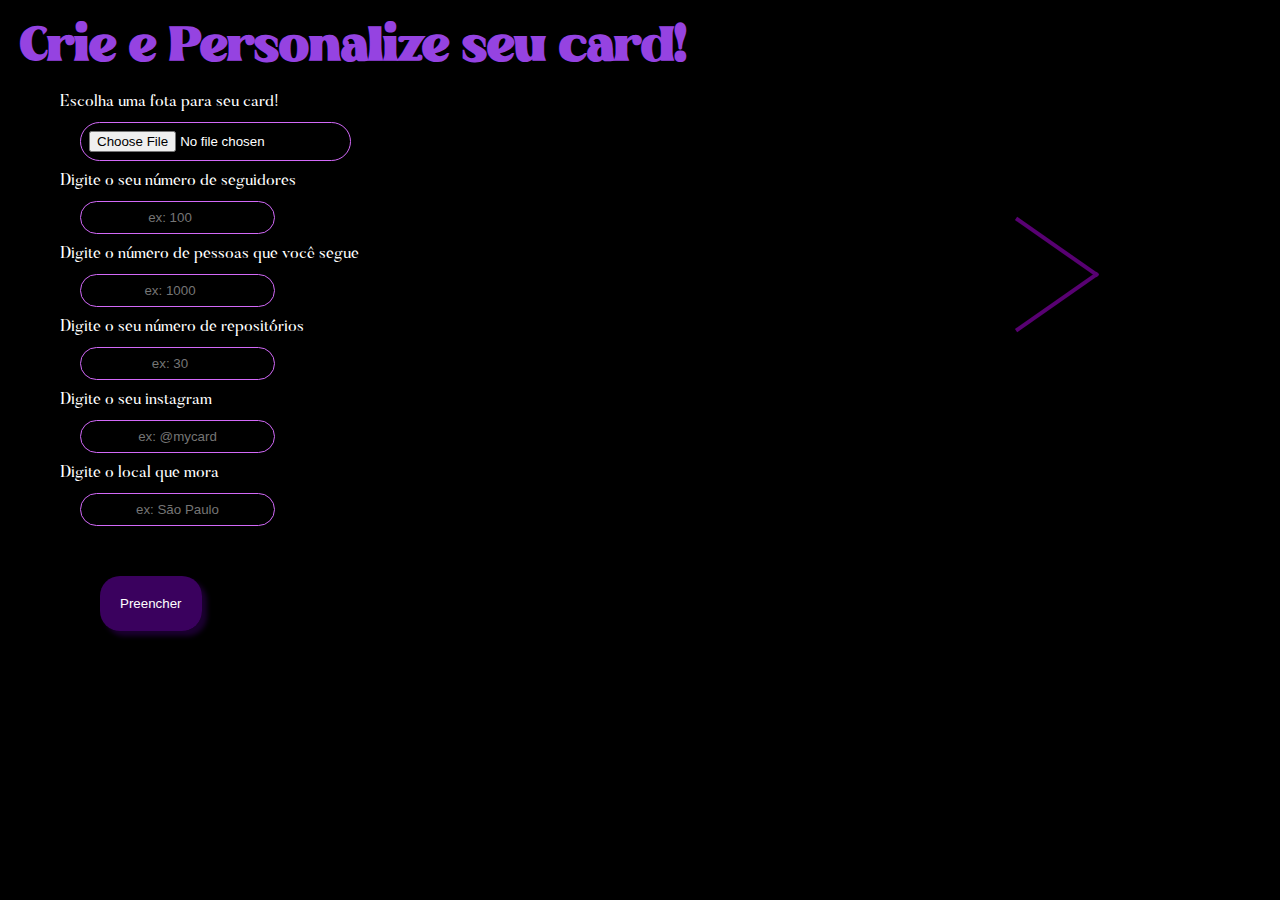
==== index.html @ 16e8f61f "quase finalizado" ====
<!DOCTYPE html>
<html lang="pt-br">
<head>
    <meta charset="UTF-8">
    <meta http-equiv="X-UA-Compatible" content="IE=edge">
    <meta name="viewport" content="width=device-width, initial-scale=1.0">
    <title>My card</title>
    <link rel="stylesheet" href="style.css">
    <link rel="shortcut icon" href="i" type="image/x-icon">
</head>
<body>
    <div id="etapa1">
        <div id="form">
            <h1>Crie e Personalize seu card!</h1>
            <label tabindex="0" for="foto1">Escolha uma fota para seu card!</label>
            <br><input type="file" accept="image/png, image/jpeg" name="self" id="foto1">
            <br><label for="seguidores1">Digite o seu número de seguidores</label>
            <br><input type="number" name="seguidores" id="seguidores1" placeholder="ex: 100">
            <br><label for="seguindo1">Digite o número de pessoas que você segue</label>
            <br><input type="number" name="seguindo" id="seguindo1" placeholder="ex: 1000">
            <br><label for="repositórios1">Digite o seu número de repositórios</label>
            <br><input type="number" name="repositórios" id="repositórios1" placeholder="ex: 30">
            <br><label for="insta1">Digite o seu instagram</label>
            <br><input type="text" name="insta" id="insta1" placeholder="ex: @mycard">
            <br><label for="local1">Digite o local que mora</label>
            <br><input type="text" name="local" id="local1" placeholder="ex: São Paulo">
            <br><button id="resp" onclick="resposta()">Preencher</button>
        </div>
        <div id="seta1">
            <div id="s1"></div>
            <div id="s2"></div>
        </div>

    </div>
    <div id="etapa2">
        <h1>Escolha sua cor favorita!</h1>
        <div id="seta2">
            <div id="s3"></div>
            <div id="s4"></div>
        </div>
        <button style="margin-left: 380px;" id="mudarcor"><img src="" alt=""> Mudar de cor</button>
        <div id="cores">
            <div id="cartão">
                <img id="foto" src="" alt="self">
                <h3 id="seguidores"></h3>
                <h3 id="seguindo"></h3>
                <h3 id="repositórios"></h3>
                <h3 id="insta"></h3>
                <h3 id="local"></h3>
            </div>
            <div id="cor">
                <div id="vermelho"></div>
                <div id="amarelo"></div>
                <div id="branco"></div>
                <div id="rosa"></div>
                <div id="rosachoque"></div>
                <div id="rosababy"></div>
                <div id="azul"></div>
                <div id="ciano"></div>
                <div id="azulclaro"></div>
                <div id="verde"></div>
                <div id="verdeescuro"></div>
                <div id="verdeclaro"></div>
                <div id="cinza"></div>
                <div id="roxo"></div>
            </div>
        </div>
    </div>
    <script>
        
        const imgMeme = document.querySelector('#foto');
        const memeInput = document.querySelector('#foto1');
        memeInput.addEventListener('change', function(evt) {
        if (!(evt.target && evt.target.files && evt.target.files.length > 0)) {
        return;
        }

        // Inicia o file-reader:
        var r = new FileReader();
        // Define o que ocorre quando concluir:
        r.onload = function() {
        // Define o `src` do elemento para o resultado:
        imgMeme.src = r.result;
        }
        // Lê o arquivo e cria um link (o resultado vai ser enviado para o onload.
        r.readAsDataURL(evt.target.files[0]);

        // Define o texto (coisa que já tava fazendo, ~estou ignorando problema de segurança~):
        document.querySelector('#text').innerHTML = textInsert.value;
        });

        function resposta(){
            const seguidores1 = window.document.getElementById("seguidores1")
            const r1 = Number(seguidores1.value)
            const seguidores = window.document.getElementById("seguidores");
            seguidores.innerHTML = `${r1} Seguidores`

            const seguindo1 = window.document.getElementById("seguidores1")
            const r2 = Number(seguindo1.value)
            const seguindo = window.document.getElementById("seguindo");
            seguindo.innerHTML = `${r2} Seguindo`

            const repositórios1 = window.document.getElementById("seguidores1")
            const r3 = Number(repositórios1.value)
            const repositórios = window.document.getElementById("repositórios");
            repositórios.innerHTML = `${r3} Repositórios`

            const insta1 = window.document.getElementById("insta1")
            const r4 = String(insta1.value)
            const insta = window.document.getElementById("insta");
            insta.innerHTML = `${r4}`

            const local1 = window.document.getElementById("local1")
            const r5 = String(local1.value)
            const local = window.document.getElementById("local");
            local.innerHTML = `${r5}`
        }

        const resp= document.getElementById('resp')
        resp.addEventListener('click', result)
        const seta1=document.getElementById('seta1')
        const seta2=document.getElementById('seta2')
        seta2.addEventListener('click',anterior)
        const etapa2=document.getElementById('etapa2')
        const etapa1=document.getElementById('etapa1')
        const mudarcor = document.getElementById("mudarcor")
        mudarcor.addEventListener('click',mudar)
        const cores = document.getElementById("cores")
        const cor = document.getElementById("cor")
        const amarelo= document.getElementById("amarelo")
        amarelo.addEventListener("click",cor1)
        const vermelho= document.getElementById("vermelho")
        vermelho.addEventListener("click",cor2)
        const azul= document.getElementById("azul")
        azul.addEventListener("click",cor3)
        const rosa= document.getElementById("rosa")
        rosa.addEventListener("click",cor4)
        const rosachoque= document.getElementById("rosachoque")
        rosachoque.addEventListener("click",cor5)
        const rosababy= document.getElementById("rosababy")
        rosababy.addEventListener("click",cor6)
        const azulclaro= document.getElementById("azulclaro")
        azulclaro.addEventListener("click",cor7)
        const ciano= document.getElementById("ciano")
        ciano.addEventListener("click",cor8)
        const verde= document.getElementById("verde")
        verde.addEventListener("click",cor9)
        const verdeclaro= document.getElementById("verdeclaro")
        verdeclaro.addEventListener("click",cor10)
        const verdeescuro= document.getElementById("verdeescuro")
        verdeescuro.addEventListener("click",cor11)
        const roxo= document.getElementById("roxo")
        roxo.addEventListener("click",cor12)
        const branco= document.getElementById("branco")
        branco.addEventListener("click",cor13)
        const cinza= document.getElementById("cinza")
        cinza.addEventListener("click",cor14)
        function anterior(){
            etapa1.style.display='inline-flex'
            etapa2.style.display='none'
        }
        function result(){
            etapa1.style.display='none'
            etapa2.style.display='block'
        }
        function mudar(){
            cor.style.display="block"
            mudarcor.style.display="none"
            mudarcor.style.marginLeft="380px"
        }
        function cor1(){
            cor.style.display='none'
            cores.style.backgroundColor='rgb(250, 131, 4)'
            mudarcor.style.display="block"
        }
        function cor2(){
            cor.style.display='none'
            mudarcor.style.display="block"
            cores.style.backgroundColor='rgb(221, 250, 4)'
        }
        function cor3(){
            cor.style.display='none'
            mudarcor.style.display="block"
            cores.style.backgroundColor='rgb(4, 57, 250)'
        }
        function cor4(){
            cor.style.display='none'
            mudarcor.style.display="block"
            cores.style.backgroundColor='rgb(250, 4, 123)'
        }
        function cor5(){
            cor.style.display='none'
            mudarcor.style.display="block"
            cores.style.backgroundColor='rgb(250, 4, 70)'
        }
        function cor6(){
            cor.style.display='none'
            mudarcor.style.display="block"
            cores.style.backgroundColor='rgb(248, 80, 236)'
        }
        function cor7(){
            cor.style.display='none'
            mudarcor.style.display="block"
            cores.style.backgroundColor='rgb(4, 147, 250)'
        }
        function cor8(){
            cor.style.display='none'
            mudarcor.style.display="block"
            cores.style.backgroundColor='rgb(4, 246, 250)'
        }
        function cor9(){
            cor.style.display='none'
            mudarcor.style.display="block"
            cores.style.backgroundColor='rgb(53, 250, 4)'
        }
        function cor10(){
            cor.style.display='none'
            mudarcor.style.display="block"
            cores.style.backgroundColor='rgb(4, 250, 119)'
        }
        function cor11(){
            cor.style.display='none'
            mudarcor.style.display="block"
            cores.style.backgroundColor='rgb(0, 61, 11)'
        }
        function cor12(){
            cor.style.display='none'
            mudarcor.style.display="block"
            cores.style.backgroundColor='rgb(119, 4, 250)'
        }
        function cor13(){
            cor.style.display='none'
            mudarcor.style.display="block"
            cores.style.backgroundColor='rgb(255, 255, 255)'
        }
        function cor14(){
            cor.style.display='none'
            mudarcor.style.display="block"
            cores.style.backgroundColor='rgb(73, 66, 82)'
        }

    </script>
</body>
</html>
---- style.css ----
@charset "utf-8";
@font-face {
    font-family: "beach";
    src: url(beach_lombok/Beach\ Lombok.otf) format('opentype');
}
@font-face {
    font-family: 'butler';
    src: url(butler/Butler/Butler_Regular.otf) format('opentype');
}
*{
    margin: 0px;
}
body{
   background-color: black
}
h1{
    font-family: 'beach','Franklin Gothic Medium', 'Arial Narrow', Arial, sans-serif;
    font-size: 3em;
    color: rgb(149, 67, 225);
    margin: 20px;
}
div#etapa1{
    background-color: black;
    display: inline-flex;

}
div#etapa1>div#form{
    text-align: justify;

}
div#etapa1>div#form>label{
    font-family: 'butler','Franklin Gothic Medium', 'Arial Narrow', Arial, sans-serif;
    margin: 60px;
    color: white;
}
div#etapa1>div#form>input{
    padding: 8px;
    text-align: center; 
    margin-left: 80px;
    margin-top: 10px;
    margin-bottom: 10px;
    border: 1px solid rgb(210, 105, 248);
    border-radius: 20px;
    background-color: black;
    color: white;
}
div#etapa1>div#form>button{
    border: none;
    background: rgba(59, 1, 95, 0.988);
    color: white;
    box-shadow: 5px 5px 5px rgb(27, 0, 48);
    padding: 20px;
    border-radius: 20px 20px;
    margin-left: 100px;
    margin-top: 40px;
    cursor: pointer;
}
div#seta1{
    margin-left: 50px;
    margin-left: 300px;
    animation: move 1s infinite;
    cursor: pointer;
}
@keyframes move {
    100%{
        transform: translatex(40px);
    }
    0%{
        transform: translateX(-10px);
    }
    
}
div#s1{
    margin-top: 300px;
    color: white;
    background-color: rgb(88, 1, 114);
    width: 100px;
    height: 4px;
    transform: rotate(-35deg);
}

div#s2{
    float: right;
    position: absolute;
    color: white;
    background-color: rgb(88, 1, 114);
    width: 100px;
    height: 4px;
    transform: rotate(35deg);
    margin-top: -59px;
}
@media (max-width:1100px) {
    div#seta1{
        margin-left: 50px;
        margin-left: 200px;
        animation: move 1s infinite;
        cursor: pointer;
    }
    @keyframes move {
        100%{
            transform: translatex(40px);
        }
        0%{
            transform: translateX(-10px);
        }
        
    }
}
@media (max-width:980px) {
    div#seta1{
        margin-left: 50px;
        margin-left: 100px;
        animation: move 1s infinite;
        cursor: pointer;
    }
    @keyframes move {
        100%{
            transform: translatex(40px);
        }
        0%{
            transform: translateX(-10px);
        }
        
    }
}
@media (max-width:880px) {
    div#seta1{
        margin-left: 20px;
        animation: move 1s infinite;
        cursor: pointer;
        margin-right:20px ;
    }
    @keyframes move {
        100%{
            transform: translatex(20px);
        }
        0%{
            transform: translateX(-10px);
        }
        
    }

    h1{
        font-size: 2.5em;
        color: rgb(149, 67, 225);
        margin: 20px;
        text-align: center;
    }
    div#etapa1>div#form{
        margin: 10px;
    }
    div#etapa1>div#form>label{
        margin: 20px;
        color: white;
        text-align: justify;
    }
    div#etapa1>div#form>input{
        padding: 8px;
        margin-left: 20px;
        text-align: center;
        border: 1px solid rgb(210, 105, 248);
        border-radius: 20px;
        background-color: black;
        color: white;
    }
    div#etapa1>div#form>button{
        border: none;
        background: rgba(59, 1, 95, 0.988);
        color: white;
        box-shadow: 5px 5px 5px rgb(27, 0, 48);
        padding: 20px;
        border-radius: 20px 20px;
        margin-left: 50px;
        margin-top: 40px;
        cursor: pointer;
    }
    div#s1{
        margin-top: 350px;
        color: white;
        background-color: rgb(88, 1, 114);
        width: 70px;
        height: 4px;
        transform: rotate(-35deg);
    }
    
    div#s2{
        float: right;
        position: absolute;
        color: white;
        background-color: rgb(88, 1, 114);
        width: 70px;
        height: 4px;
        transform: rotate(35deg);
        margin-top: -42px;
    }
}
div#etapa2{
    background-color: black;
    text-align: center;
    display: none;
}
div#etapa2>h1{
    font-family: 'beach','Franklin Gothic Medium', 'Arial Narrow', Arial, sans-serif;
}
div#etapa2>button{
    margin-top: 500px;
    margin-left: 180px;
    display: none;
    border: none;
    padding: 10px;
    background-color: rgb(52, 1, 100);
    color: white;
    box-shadow: 2px 2px 2px rgb(107, 0, 173);
    border-radius: 20px;
    position: absolute;
    font-family: 'butler','Franklin Gothic Medium', 'Arial Narrow', Arial, sans-serif;
}
div#etapa2>div#cores{
    background-color: rgb(255, 255, 255);
    margin-top: 50px;
    margin-bottom: 50px;
    width: 320px;
    height: 420px;
    border-radius: 30px;
    display: inline-flex;
}
div#etapa2>div#cores>div#cartão{
    position: absolute;
    color: white;
    background-color: rgb(12, 2, 23);
    width: 300px;
    height: 400px;
    margin-top:10px;
    margin-left: 10px;
    border-radius: 30px;
    text-align: center;
}
div#etapa2>div#cores>div#cartão>h3{
    color: white;
    margin: 10px 10px 15px 40px;
    font-family: 'butler','Franklin Gothic Medium', 'Arial Narrow', Arial, sans-serif;
}
div#etapa2>div#cores>div#cartão>img{
    padding-top: 5px;
    width: 200px;
    height: 200px;
    border-radius: 100px 100px;
}
div#etapa2>div#cores>div#cor{
    margin-top: -50px;
    margin-left: -20px;
}
div#etapa2>div#cores>div#cor>div#vermelho{
    width: 30px;
    height: 30px;
    background-color: rgb(221, 250, 4);
    margin-left: 370px;
}
div#etapa2>div#cores>div#cor>div#verde{
    width: 30px;
    height: 30px;
    background-color: rgb(53, 250, 4);
    margin-left: 370px;
    margin-top: 10px;
}
div#etapa2>div#cores>div#cor>div#azul{
    width: 30px;
    height: 30px;
    background-color: rgb(4, 57, 250);
    margin-left: 370px;
    margin-top: 10px;
}
div#etapa2>div#cores>div#cor>div#roxo{
    width: 30px;
    height: 30px;
    background-color: rgb(119, 4, 250);
    margin-left: 370px;
    margin-top: 10px;
}
div#etapa2>div#cores>div#cor>div#verm{
    width: 30px;
    height: 30px;
    background-color: rgb(250, 4, 4);
    margin-left: 370px;
    margin-top: 10px;
}
div#etapa2>div#cores>div#cor>div#cinza{
    width: 30px;
    height: 30px;
    background-color: rgb(73, 66, 82);
    margin-left: 370px;
    margin-top: 10px;
}
div#etapa2>div#cores>div#cor>div#azulclaro{
    width: 30px;
    height: 30px;
    background-color: rgb(4, 147, 250);
    margin-left: 370px;
    margin-top: 10px;
}
div#etapa2>div#cores>div#cor>div#ciano{
    width: 30px;
    height: 30px;
    background-color: rgb(4, 246, 250);
    margin-left: 370px;
    margin-top: 10px;
}
div#etapa2>div#cores>div#cor>div#verdeclaro{
    width: 30px;
    height: 30px;
    background-color: rgb(4, 250, 119);
    margin-left: 370px;
    margin-top: 10px;
}
div#etapa2>div#cores>div#cor>div#verdeescuro{
    width: 30px;
    height: 30px;
    background-color: rgb(0, 61, 11);
    margin-left: 370px;
    margin-top: 10px;
}
div#etapa2>div#cores>div#cor>div#rosababy{
    width: 30px;
    height: 30px;
    background-color: rgb(248, 80, 236);
    margin-left: 370px;
    margin-top: 10px;
}
div#etapa2>div#cores>div#cor>div#rosachoque{
    width: 30px;
    height: 30px;
    background-color: rgb(250, 4, 70);
    margin-left: 370px;
    margin-top: 10px;
}
div#etapa2>div#cores>div#cor>div#amarelo{
    width: 30px;
    height: 30px;
    background-color: rgb(250, 131, 4);
    margin-left: 370px;
    margin-top: 10px;
}
div#etapa2>div#cores>div#cor>div#rosa{
    width: 30px;
    height: 30px;
    background-color: rgb(250, 4, 123);
    margin-left: 370px;
    margin-top: 10px;
}
div#etapa2>div#cores>div#cor>div#branco{
    width: 30px;
    height: 30px;
    background-color: rgb(255, 255, 255);
    margin-left: 370px;
    margin-top: 10px;
}
div#seta2{
    animation: move 1s infinite;
    cursor: pointer;
    float: left;
    margin-left: 5px;
}
@keyframes move {
    100%{
        transform: translatex(10px);
    }
    0%{
        transform: translateX(-10px);
    }
    
}
div#s3{
    margin-top: 250px;
    color: white;
    background-color: rgb(88, 1, 114);
    width: 50px;
    height: 4px;
    transform: rotate(35deg);
}

div#s4{
    float: right;
    position: absolute;
    color: white;
    background-color: rgb(88, 1, 114);
    width: 50px;
    height: 4px;
    transform: rotate(-35deg);
    margin-top: -30px;
}
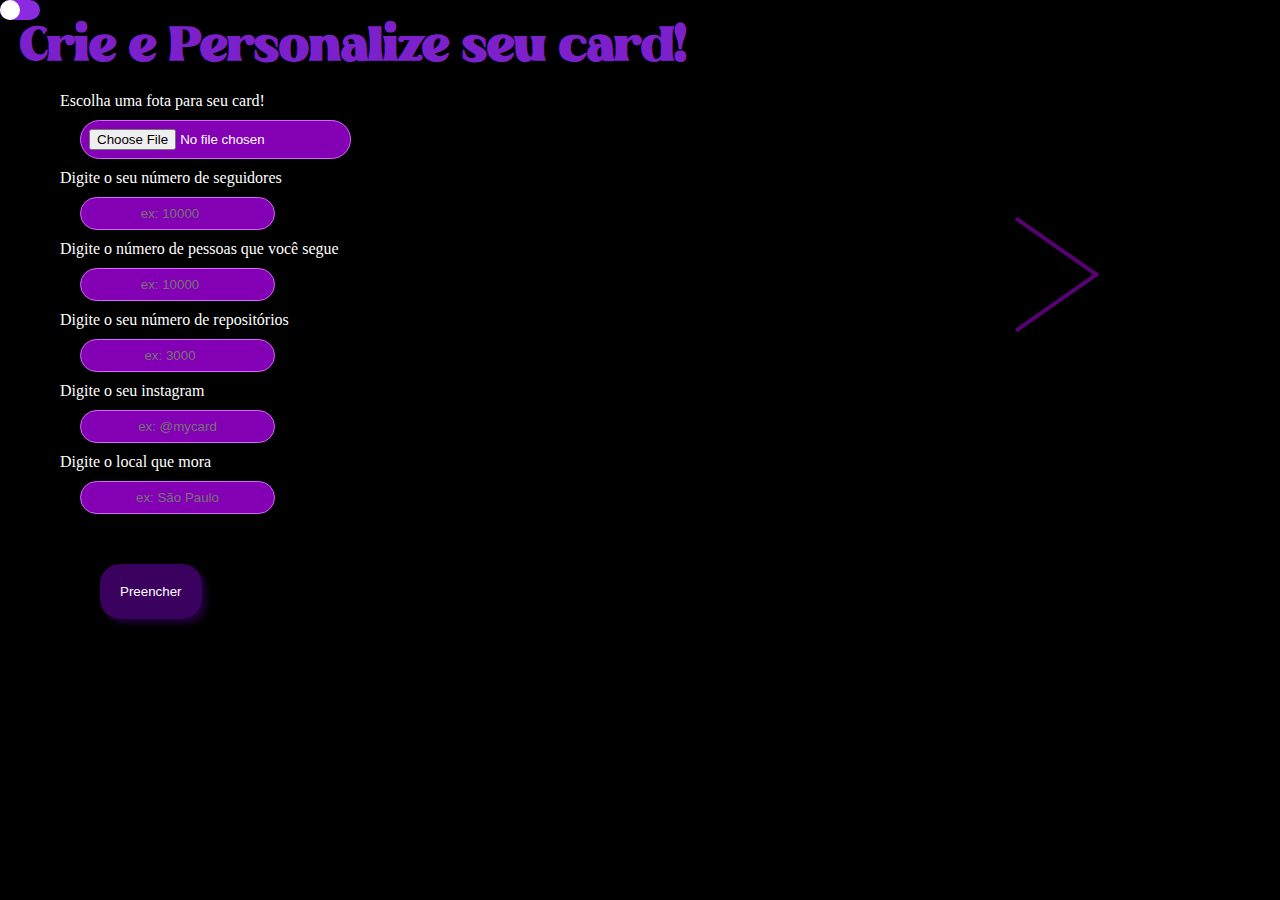
==== commit 2a3be3de: "escuro/claro" ====
--- a/index.html
+++ b/index.html
@@ -8,21 +8,29 @@
     <link rel="stylesheet" href="style.css">
     <link rel="shortcut icon" href="i" type="image/x-icon">
 </head>
-<body>
+<body id="corpo">
     <div id="etapa1">
         <div id="form">
-            <h1>Crie e Personalize seu card!</h1>
-            <label tabindex="0" for="foto1">Escolha uma fota para seu card!</label>
+            <div id="primeiro">
+                <div id="noite"></div>
+                <div id="bola"></div>
+            </div>
+            <div id="segundo">
+                <div id="dia"></div>
+                <div id="bola1"></div>
+            </div>
+            <h1 id="titulo">Crie e Personalize seu card!</h1>
+            <label class="lcor" tabindex="0" for="foto1">Escolha uma fota para seu card!</label>
             <br><input type="file" accept="image/png, image/jpeg" name="self" id="foto1">
-            <br><label for="seguidores1">Digite o seu número de seguidores</label>
-            <br><input type="number" name="seguidores" id="seguidores1" placeholder="ex: 100">
-            <br><label for="seguindo1">Digite o número de pessoas que você segue</label>
-            <br><input type="number" name="seguindo" id="seguindo1" placeholder="ex: 1000">
-            <br><label for="repositórios1">Digite o seu número de repositórios</label>
-            <br><input type="number" name="repositórios" id="repositórios1" placeholder="ex: 30">
-            <br><label for="insta1">Digite o seu instagram</label>
+            <br><label class="lcor" for="seguidores1">Digite o seu número de seguidores</label>
+            <br><input type="number" name="seguidores" id="seguidores1" placeholder="ex: 10000">
+            <br><label class="lcor" for="seguindo1">Digite o número de pessoas que você segue</label>
+            <br><input type="number" name="seguindo" id="seguindo1" placeholder="ex: 10000">
+            <br><label class="lcor" for="repositórios1">Digite o seu número de repositórios</label>
+            <br><input type="number" name="repositórios" id="repositórios1" placeholder="ex: 3000">
+            <br><label class="lcor" for="insta1">Digite o seu instagram</label>
             <br><input type="text" name="insta" id="insta1" placeholder="ex: @mycard">
-            <br><label for="local1">Digite o local que mora</label>
+            <br><label class="lcor" for="local1">Digite o local que mora</label>
             <br><input type="text" name="local" id="local1" placeholder="ex: São Paulo">
             <br><button id="resp" onclick="resposta()">Preencher</button>
         </div>
@@ -33,11 +41,13 @@
 
     </div>
     <div id="etapa2">
-        <h1>Escolha sua cor favorita!</h1>
-        <div id="seta2">
-            <div id="s3"></div>
-            <div id="s4"></div>
-        </div>
+        <h1 id="titulo1">Escolha sua cor favorita!</h1>
+        <a href="index.html">
+            <div id="seta2">
+                <div id="s3"></div>
+                <div id="s4"></div>
+            </div>
+        </a>
         <button style="margin-left: 380px;" id="mudarcor"><img src="" alt=""> Mudar de cor</button>
         <div id="cores">
             <div id="cartão">
@@ -51,7 +61,6 @@
             <div id="cor">
                 <div id="vermelho"></div>
                 <div id="amarelo"></div>
-                <div id="branco"></div>
                 <div id="rosa"></div>
                 <div id="rosachoque"></div>
                 <div id="rosababy"></div>
@@ -67,7 +76,6 @@
         </div>
     </div>
     <script>
-        
         const imgMeme = document.querySelector('#foto');
         const memeInput = document.querySelector('#foto1');
         memeInput.addEventListener('change', function(evt) {
@@ -88,7 +96,6 @@
         // Define o texto (coisa que já tava fazendo, ~estou ignorando problema de segurança~):
         document.querySelector('#text').innerHTML = textInsert.value;
         });
-
         function resposta(){
             const seguidores1 = window.document.getElementById("seguidores1")
             const r1 = Number(seguidores1.value)
@@ -151,8 +158,6 @@
         verdeescuro.addEventListener("click",cor11)
         const roxo= document.getElementById("roxo")
         roxo.addEventListener("click",cor12)
-        const branco= document.getElementById("branco")
-        branco.addEventListener("click",cor13)
         const cinza= document.getElementById("cinza")
         cinza.addEventListener("click",cor14)
         function anterior(){
@@ -228,17 +233,41 @@
             mudarcor.style.display="block"
             cores.style.backgroundColor='rgb(119, 4, 250)'
         }
-        function cor13(){
-            cor.style.display='none'
-            mudarcor.style.display="block"
-            cores.style.backgroundColor='rgb(255, 255, 255)'
-        }
         function cor14(){
             cor.style.display='none'
             mudarcor.style.display="block"
             cores.style.backgroundColor='rgb(73, 66, 82)'
         }
-
+        const form = document.getElementById('form')
+        const titulo = document.getElementById('titulo')
+        const titulo1 = document.getElementById('titulo1')
+        const corpo = document.getElementById('corpo')
+        const primeiro=document.getElementById("primeiro")
+        primeiro.addEventListener('click', claro)
+        const segundo = document.getElementById('segundo')
+        segundo.addEventListener('click', escuro)
+        function claro(){
+            segundo.style.display='block'
+            primeiro.style.display='none'
+            etapa1.style.backgroundColor='rgb(255, 255, 255)'
+            etapa2.style.backgroundColor='rgb(255, 255, 255)'
+            titulo.style.color='rgb(31, 2, 57)'
+            titulo1.style.color='rgb(31, 2, 57)'
+            corpo.style.backgroundColor='rgb(255, 255, 255)'
+            form.style.color='rgb(0,0,0)'
+
+        }
+        function escuro(){
+            segundo.style.display='none'
+            etapa1.style.backgroundColor='rgb(0,0,0)'
+            etapa2.style.backgroundColor='rgb(0,0,0)'
+            corpo.style.backgroundColor='rgb(0,0,0)'
+            primeiro.style.display='block'
+            titulo.style.color='rgb(123, 32, 202)'
+            titulo1.style.color='rgb(123, 32, 202)'
+            form.style.color='rgb(255,255,255)'
+
+        }
     </script>
 </body>
 </html>--- a/style.css
+++ b/style.css
@@ -11,12 +11,55 @@
     margin: 0px;
 }
 body{
-   background-color: black
+   background-color: black;
+   color: black;
+}
+div#primeiro{
+    display: block;
+}
+div#noite{
+    width: 40px;
+    height: 20px;
+    background-color: blueviolet;
+    color: blueviolet;
+    margin: 0px;
+    border-radius: 20px;
+    position: absolute;
+}
+div#bola{
+    border-radius: 20px;
+    width: 20px;
+    height: 20px;
+    background-color: rgb(255, 255, 255);
+    color: blueviolet;
+    position: absolute;
+    animation: vai 1s;
+}
+div#segundo{
+    display: none;
+}
+div#bola1{
+    margin-left: 20px;
+    position: absolute;
+    border-radius: 20px;
+    width: 20px;
+    height: 20px;
+    background-color: rgb(0, 0, 0);
+    color: rgb(0, 0, 0);
+}
+div#dia{
+    position: absolute;
+    border-radius: 20px;
+    margin: 0px;
+    width: 40px;
+    height: 20px;
+    background-color: rgb(146, 48, 237);
+    color: rgb(188, 123, 248);
 }
 h1{
     font-family: 'beach','Franklin Gothic Medium', 'Arial Narrow', Arial, sans-serif;
     font-size: 3em;
-    color: rgb(149, 67, 225);
+    color: rgb(123, 32, 202);
     margin: 20px;
 }
 div#etapa1{
@@ -26,12 +69,12 @@
 }
 div#etapa1>div#form{
     text-align: justify;
+    color: white;
 
 }
 div#etapa1>div#form>label{
-    font-family: 'butler','Franklin Gothic Medium', 'Arial Narrow', Arial, sans-serif;
+    font-family:Cambria, Cochin, Georgia, Times, 'Times New Roman', serif, 'Arial Narrow', Arial, sans-serif;
     margin: 60px;
-    color: white;
 }
 div#etapa1>div#form>input{
     padding: 8px;
@@ -41,15 +84,15 @@
     margin-bottom: 10px;
     border: 1px solid rgb(210, 105, 248);
     border-radius: 20px;
-    background-color: black;
+    background-color: rgb(132, 0, 181);
     color: white;
 }
 div#etapa1>div#form>button{
     border: none;
     background: rgba(59, 1, 95, 0.988);
-    color: white;
     box-shadow: 5px 5px 5px rgb(27, 0, 48);
     padding: 20px;
+    color: white;
     border-radius: 20px 20px;
     margin-left: 100px;
     margin-top: 40px;
@@ -148,10 +191,10 @@
     }
     div#etapa1>div#form{
         margin: 10px;
+        color: white;
     }
     div#etapa1>div#form>label{
         margin: 20px;
-        color: white;
         text-align: justify;
     }
     div#etapa1>div#form>input{
@@ -160,18 +203,18 @@
         text-align: center;
         border: 1px solid rgb(210, 105, 248);
         border-radius: 20px;
-        background-color: black;
-        color: white;
+        background-color: rgb(132, 0, 181);
+        color: black;
     }
     div#etapa1>div#form>button{
         border: none;
         background: rgba(59, 1, 95, 0.988);
-        color: white;
         box-shadow: 5px 5px 5px rgb(27, 0, 48);
         padding: 20px;
         border-radius: 20px 20px;
         margin-left: 50px;
         margin-top: 40px;
+        color: white;
         cursor: pointer;
     }
     div#s1{
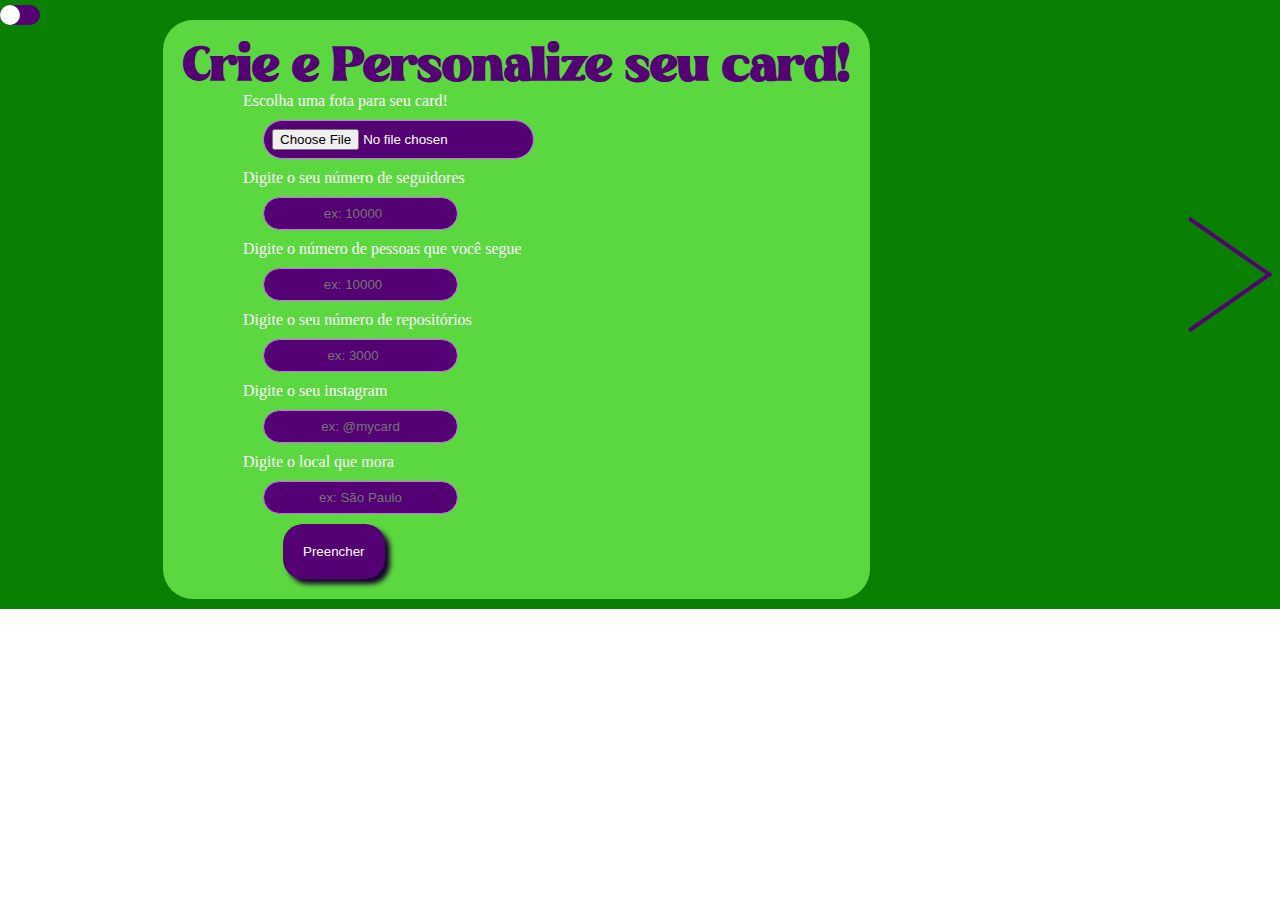
==== commit 974205ee: "ajustes" ====
--- a/index.html
+++ b/index.html
@@ -6,12 +6,11 @@
     <meta name="viewport" content="width=device-width, initial-scale=1.0">
     <title>My card</title>
     <link rel="stylesheet" href="style.css">
-    <link rel="shortcut icon" href="i" type="image/x-icon">
+    <link rel="shortcut icon" href="icons8-colaboração-50.png" type="image/x-icon">
 </head>
 <body id="corpo">
     <div id="etapa1">
-        <div id="form">
-            <div id="primeiro">
+        <div id="primeiro">
                 <div id="noite"></div>
                 <div id="bola"></div>
             </div>
@@ -19,6 +18,14 @@
                 <div id="dia"></div>
                 <div id="bola1"></div>
             </div>
+            <div id="rodape">
+                <footer>
+                    <a href=""><li><img src="facebook.png" alt=""></li></a>
+                    <a href=""><li><img src="instagram.png" alt=""></li></a>
+                    <a href=""><li><img src="whatsapp.png" alt=""></li></a>
+                </footer>
+            </div>
+        <div id="form">
             <h1 id="titulo">Crie e Personalize seu card!</h1>
             <label class="lcor" tabindex="0" for="foto1">Escolha uma fota para seu card!</label>
             <br><input type="file" accept="image/png, image/jpeg" name="self" id="foto1">
@@ -38,7 +45,6 @@
             <div id="s1"></div>
             <div id="s2"></div>
         </div>
-
     </div>
     <div id="etapa2">
         <h1 id="titulo1">Escolha sua cor favorita!</h1>
@@ -75,6 +81,7 @@
             </div>
         </div>
     </div>
+    
     <script>
         const imgMeme = document.querySelector('#foto');
         const memeInput = document.querySelector('#foto1');
@@ -102,12 +109,12 @@
             const seguidores = window.document.getElementById("seguidores");
             seguidores.innerHTML = `${r1} Seguidores`
 
-            const seguindo1 = window.document.getElementById("seguidores1")
+            const seguindo1 = window.document.getElementById("seguindo1")
             const r2 = Number(seguindo1.value)
             const seguindo = window.document.getElementById("seguindo");
             seguindo.innerHTML = `${r2} Seguindo`
 
-            const repositórios1 = window.document.getElementById("seguidores1")
+            const repositórios1 = window.document.getElementById("repositórios1")
             const r3 = Number(repositórios1.value)
             const repositórios = window.document.getElementById("repositórios");
             repositórios.innerHTML = `${r3} Repositórios`
@@ -122,7 +129,36 @@
             const local = window.document.getElementById("local");
             local.innerHTML = `${r5}`
         }
-
+        const form = document.getElementById('form')
+        const titulo = document.getElementById('titulo')
+        const titulo1 = document.getElementById('titulo1')
+        const corpo = document.getElementById('corpo')
+        const primeiro=document.getElementById("primeiro")
+        primeiro.addEventListener('click', claro)
+        const segundo = document.getElementById('segundo')
+        segundo.addEventListener('click', escuro)
+        function claro(){
+            segundo.style.display='block'
+            primeiro.style.display='none'
+            etapa1.style.backgroundColor='#00B386'
+            etapa2.style.backgroundColor='#ae00ff'
+            titulo.style.color='#530173'
+            titulo1.style.color='#16ff05'
+            corpo.style.backgroundColor='#ae00ff'
+            form.style.color='rgb(0,0,0)'
+
+        }
+        function escuro(){
+            segundo.style.display='none'
+            etapa1.style.backgroundColor='#0a8002'
+            etapa2.style.backgroundColor='#34003e'
+            corpo.style.backgroundColor='#34003e'
+            primeiro.style.display='block'
+            titulo.style.color='#530173'
+            titulo1.style.color='#16ff05'
+            form.style.color='rgb(255,255,255)'
+
+        }
         const resp= document.getElementById('resp')
         resp.addEventListener('click', result)
         const seta1=document.getElementById('seta1')
@@ -167,6 +203,7 @@
         function result(){
             etapa1.style.display='none'
             etapa2.style.display='block'
+            corpo.style.backgroundColor='#2c003e'
         }
         function mudar(){
             cor.style.display="block"
@@ -238,36 +275,7 @@
             mudarcor.style.display="block"
             cores.style.backgroundColor='rgb(73, 66, 82)'
         }
-        const form = document.getElementById('form')
-        const titulo = document.getElementById('titulo')
-        const titulo1 = document.getElementById('titulo1')
-        const corpo = document.getElementById('corpo')
-        const primeiro=document.getElementById("primeiro")
-        primeiro.addEventListener('click', claro)
-        const segundo = document.getElementById('segundo')
-        segundo.addEventListener('click', escuro)
-        function claro(){
-            segundo.style.display='block'
-            primeiro.style.display='none'
-            etapa1.style.backgroundColor='rgb(255, 255, 255)'
-            etapa2.style.backgroundColor='rgb(255, 255, 255)'
-            titulo.style.color='rgb(31, 2, 57)'
-            titulo1.style.color='rgb(31, 2, 57)'
-            corpo.style.backgroundColor='rgb(255, 255, 255)'
-            form.style.color='rgb(0,0,0)'
-
-        }
-        function escuro(){
-            segundo.style.display='none'
-            etapa1.style.backgroundColor='rgb(0,0,0)'
-            etapa2.style.backgroundColor='rgb(0,0,0)'
-            corpo.style.backgroundColor='rgb(0,0,0)'
-            primeiro.style.display='block'
-            titulo.style.color='rgb(123, 32, 202)'
-            titulo1.style.color='rgb(123, 32, 202)'
-            form.style.color='rgb(255,255,255)'
-
-        }
+        
     </script>
 </body>
 </html>--- a/style.css
+++ b/style.css
@@ -11,16 +11,16 @@
     margin: 0px;
 }
 body{
-   background-color: black;
    color: black;
 }
 div#primeiro{
     display: block;
+    margin-top:5px;
 }
 div#noite{
     width: 40px;
     height: 20px;
-    background-color: blueviolet;
+    background-color:#530173;
     color: blueviolet;
     margin: 0px;
     border-radius: 20px;
@@ -37,6 +37,8 @@
 }
 div#segundo{
     display: none;
+    margin-top:5px;
+    margin-left: 5px;
 }
 div#bola1{
     margin-left: 20px;
@@ -53,24 +55,27 @@
     margin: 0px;
     width: 40px;
     height: 20px;
-    background-color: rgb(146, 48, 237);
+    background-color:#530173;
     color: rgb(188, 123, 248);
 }
 h1{
     font-family: 'beach','Franklin Gothic Medium', 'Arial Narrow', Arial, sans-serif;
     font-size: 3em;
-    color: rgb(123, 32, 202);
-    margin: 20px;
+    color: #530173;
+    margin: 0px;
 }
 div#etapa1{
-    background-color: black;
+    width: 100%;
+    background-color: #0a8002;
     display: inline-flex;
-
 }
 div#etapa1>div#form{
     text-align: justify;
     color: white;
-
+    background-color: rgba(125, 251, 90, 0.712);
+    padding: 20px;
+    margin: 20px 10px 10px 10px;
+    border-radius: 30px;
 }
 div#etapa1>div#form>label{
     font-family:Cambria, Cochin, Georgia, Times, 'Times New Roman', serif, 'Arial Narrow', Arial, sans-serif;
@@ -84,29 +89,28 @@
     margin-bottom: 10px;
     border: 1px solid rgb(210, 105, 248);
     border-radius: 20px;
-    background-color: rgb(132, 0, 181);
+    background-color: #530173;
     color: white;
 }
 div#etapa1>div#form>button{
     border: none;
-    background: rgba(59, 1, 95, 0.988);
+    background-color: #530173;
     box-shadow: 5px 5px 5px rgb(27, 0, 48);
     padding: 20px;
     color: white;
     border-radius: 20px 20px;
     margin-left: 100px;
-    margin-top: 40px;
     cursor: pointer;
 }
 div#seta1{
-    margin-left: 50px;
+    margin-left: 20px;
     margin-left: 300px;
     animation: move 1s infinite;
     cursor: pointer;
 }
 @keyframes move {
     100%{
-        transform: translatex(40px);
+        transform: translatex(20px);
     }
     0%{
         transform: translateX(-10px);
@@ -116,7 +120,7 @@
 div#s1{
     margin-top: 300px;
     color: white;
-    background-color: rgb(88, 1, 114);
+    background-color: #530173;
     width: 100px;
     height: 4px;
     transform: rotate(-35deg);
@@ -126,7 +130,7 @@
     float: right;
     position: absolute;
     color: white;
-    background-color: rgb(88, 1, 114);
+    background-color: #530173;
     width: 100px;
     height: 4px;
     transform: rotate(35deg);
@@ -134,7 +138,7 @@
 }
 @media (max-width:1100px) {
     div#seta1{
-        margin-left: 50px;
+        margin-right: 50px;
         margin-left: 200px;
         animation: move 1s infinite;
         cursor: pointer;
@@ -151,7 +155,7 @@
 }
 @media (max-width:980px) {
     div#seta1{
-        margin-left: 50px;
+        margin-left: 40px;
         margin-left: 100px;
         animation: move 1s infinite;
         cursor: pointer;
@@ -168,24 +172,32 @@
 }
 @media (max-width:880px) {
     div#seta1{
-        margin-left: 20px;
+        margin-left: 0px;
         animation: move 1s infinite;
         cursor: pointer;
         margin-right:20px ;
     }
     @keyframes move {
         100%{
-            transform: translatex(20px);
+            transform: translatex(10px);
         }
         0%{
             transform: translateX(-10px);
         }
         
     }
-
+    div#etapa1>div#form{
+        text-align: justify;
+        color: white;
+        background-color: rgba(125, 251, 90, 0.712);
+        padding: 20px;
+        margin: 20px 10px 10px 10px;
+        border-radius: 30px;
+        height: 700px;
+    }
     h1{
         font-size: 2.5em;
-        color: rgb(149, 67, 225);
+        color: #530173;
         margin: 20px;
         text-align: center;
     }
@@ -203,77 +215,82 @@
         text-align: center;
         border: 1px solid rgb(210, 105, 248);
         border-radius: 20px;
-        background-color: rgb(132, 0, 181);
+        background-color: #530173;
         color: black;
     }
     div#etapa1>div#form>button{
         border: none;
-        background: rgba(59, 1, 95, 0.988);
+        background: #530173;
         box-shadow: 5px 5px 5px rgb(27, 0, 48);
         padding: 20px;
         border-radius: 20px 20px;
         margin-left: 50px;
-        margin-top: 40px;
+        margin-top: 10px;
         color: white;
         cursor: pointer;
     }
     div#s1{
-        margin-top: 350px;
+        margin-top: 370px;
         color: white;
-        background-color: rgb(88, 1, 114);
-        width: 70px;
+        background-color: #530173;
+        width: 30px;
         height: 4px;
         transform: rotate(-35deg);
     }
     
     div#s2{
         float: right;
-        position: absolute;
         color: white;
-        background-color: rgb(88, 1, 114);
-        width: 70px;
+        background-color: #530173;
+        width: 30px;
         height: 4px;
         transform: rotate(35deg);
-        margin-top: -42px;
+        margin-top: -20px;
     }
 }
 div#etapa2{
-    background-color: black;
+    background-color:#2c003e;
     text-align: center;
     display: none;
+    height: 100%;
 }
 div#etapa2>h1{
+    margin:20px ;
+    color:#16ff05;
+    background-color: #7900916f;
+    box-shadow: 2px 2px 2px #34003e;
+    padding: 10px;
+    border-radius: 30px 0px;
     font-family: 'beach','Franklin Gothic Medium', 'Arial Narrow', Arial, sans-serif;
 }
 div#etapa2>button{
-    margin-top: 500px;
+    margin-top: 10px;
     margin-left: 180px;
     display: none;
     border: none;
     padding: 10px;
-    background-color: rgb(52, 1, 100);
-    color: white;
-    box-shadow: 2px 2px 2px rgb(107, 0, 173);
+    background-color: #16ff05;
+    color: white;
+    box-shadow: 2px 2px 2px rgb(0, 128, 11);
     border-radius: 20px;
     position: absolute;
     font-family: 'butler','Franklin Gothic Medium', 'Arial Narrow', Arial, sans-serif;
 }
 div#etapa2>div#cores{
     background-color: rgb(255, 255, 255);
-    margin-top: 50px;
-    margin-bottom: 50px;
+    margin-top: 100px;
     width: 320px;
-    height: 420px;
+    height: 470px;
     border-radius: 30px;
     display: inline-flex;
 }
 div#etapa2>div#cores>div#cartão{
     position: absolute;
     color: white;
-    background-color: rgb(12, 2, 23);
+    background-color: rgb(0, 0, 0);
     width: 300px;
-    height: 400px;
-    margin-top:10px;
+    height: 435px;
+    margin-top:17px;
     margin-left: 10px;
     border-radius: 30px;
     text-align: center;
@@ -289,112 +306,102 @@
     height: 200px;
     border-radius: 100px 100px;
 }
-div#etapa2>div#cores>div#cor{
-    margin-top: -50px;
-    margin-left: -20px;
+div#cor{
+    background-color: white;
+    width: 50px;
+    height: 510px;
+    padding: 08px;
+    margin-left: 330px;
+    margin-top:-70px;
+
 }
 div#etapa2>div#cores>div#cor>div#vermelho{
     width: 30px;
     height: 30px;
     background-color: rgb(221, 250, 4);
-    margin-left: 370px;
 }
 div#etapa2>div#cores>div#cor>div#verde{
     width: 30px;
     height: 30px;
     background-color: rgb(53, 250, 4);
-    margin-left: 370px;
     margin-top: 10px;
 }
 div#etapa2>div#cores>div#cor>div#azul{
     width: 30px;
     height: 30px;
     background-color: rgb(4, 57, 250);
-    margin-left: 370px;
     margin-top: 10px;
 }
 div#etapa2>div#cores>div#cor>div#roxo{
     width: 30px;
     height: 30px;
     background-color: rgb(119, 4, 250);
-    margin-left: 370px;
     margin-top: 10px;
 }
 div#etapa2>div#cores>div#cor>div#verm{
     width: 30px;
     height: 30px;
     background-color: rgb(250, 4, 4);
-    margin-left: 370px;
     margin-top: 10px;
 }
 div#etapa2>div#cores>div#cor>div#cinza{
     width: 30px;
     height: 30px;
     background-color: rgb(73, 66, 82);
-    margin-left: 370px;
     margin-top: 10px;
 }
 div#etapa2>div#cores>div#cor>div#azulclaro{
     width: 30px;
     height: 30px;
     background-color: rgb(4, 147, 250);
-    margin-left: 370px;
     margin-top: 10px;
 }
 div#etapa2>div#cores>div#cor>div#ciano{
     width: 30px;
     height: 30px;
     background-color: rgb(4, 246, 250);
-    margin-left: 370px;
     margin-top: 10px;
 }
 div#etapa2>div#cores>div#cor>div#verdeclaro{
     width: 30px;
     height: 30px;
     background-color: rgb(4, 250, 119);
-    margin-left: 370px;
     margin-top: 10px;
 }
 div#etapa2>div#cores>div#cor>div#verdeescuro{
     width: 30px;
     height: 30px;
     background-color: rgb(0, 61, 11);
-    margin-left: 370px;
     margin-top: 10px;
 }
 div#etapa2>div#cores>div#cor>div#rosababy{
     width: 30px;
     height: 30px;
     background-color: rgb(248, 80, 236);
-    margin-left: 370px;
     margin-top: 10px;
 }
 div#etapa2>div#cores>div#cor>div#rosachoque{
     width: 30px;
     height: 30px;
     background-color: rgb(250, 4, 70);
-    margin-left: 370px;
     margin-top: 10px;
 }
 div#etapa2>div#cores>div#cor>div#amarelo{
     width: 30px;
     height: 30px;
     background-color: rgb(250, 131, 4);
-    margin-left: 370px;
     margin-top: 10px;
 }
 div#etapa2>div#cores>div#cor>div#rosa{
     width: 30px;
     height: 30px;
     background-color: rgb(250, 4, 123);
-    margin-left: 370px;
     margin-top: 10px;
 }
 div#etapa2>div#cores>div#cor>div#branco{
     width: 30px;
     height: 30px;
     background-color: rgb(255, 255, 255);
-    margin-left: 370px;
     margin-top: 10px;
 }
 div#seta2{
@@ -402,6 +409,7 @@
     cursor: pointer;
     float: left;
     margin-left: 5px;
+    margin-right: -20px;
 }
 @keyframes move {
     100%{
@@ -415,7 +423,7 @@
 div#s3{
     margin-top: 250px;
     color: white;
-    background-color: rgb(88, 1, 114);
+    background-color: #16ff05;
     width: 50px;
     height: 4px;
     transform: rotate(35deg);
@@ -425,9 +433,25 @@
     float: right;
     position: absolute;
     color: white;
-    background-color: rgb(88, 1, 114);
+    background-color:#16ff05;
     width: 50px;
     height: 4px;
     transform: rotate(-35deg);
     margin-top: -30px;
+}
+div#rodape{
+    margin: auto;
+    text-align: center;
+    margin-top: 20px;
+    margin-left: 0px;
+}
+li{
+    list-style: none;
+}
+footer{
+    display: inline;
+}
+img{
+    width: 20px;
+    margin: 10px;
 }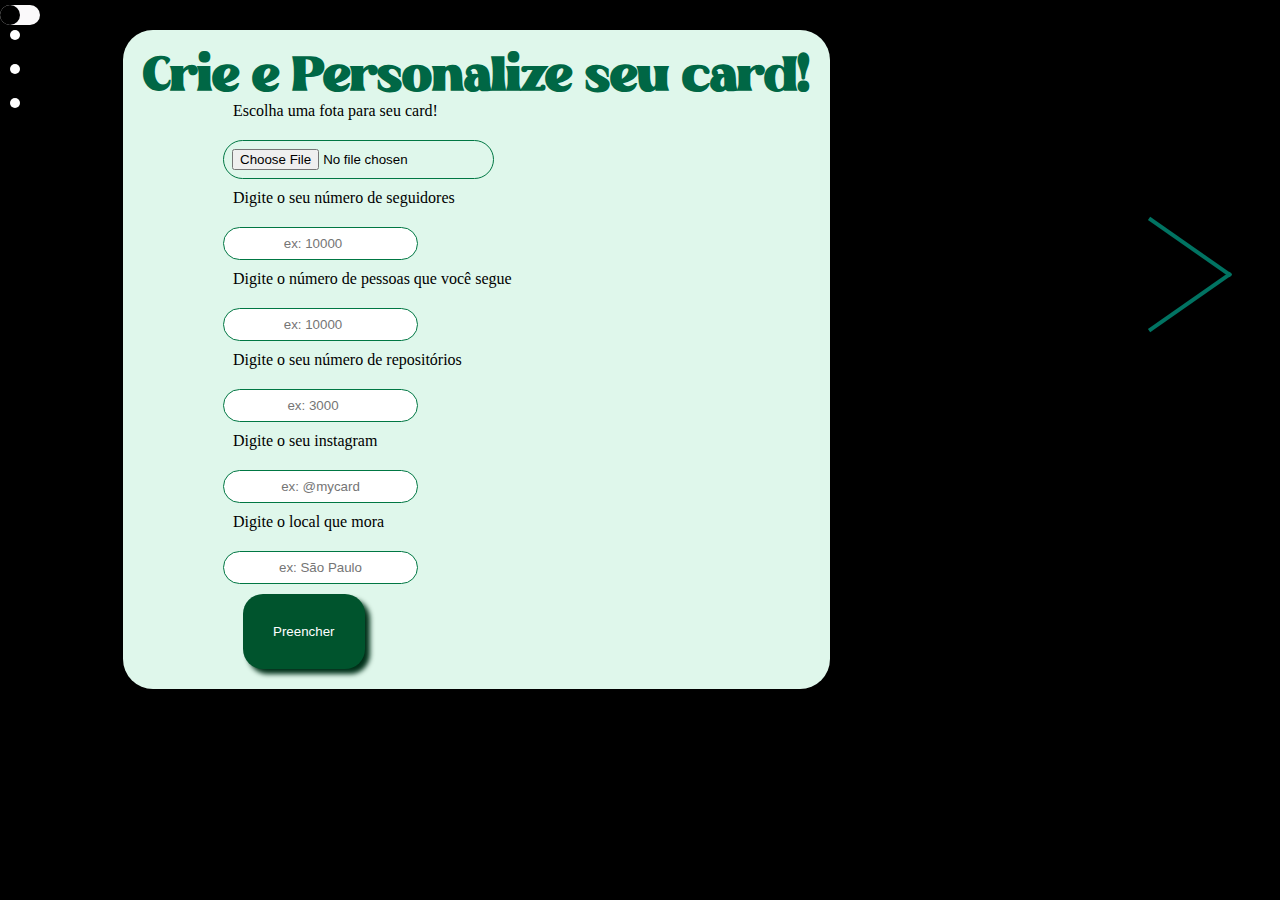
==== commit f50c5623: "cores alteradas" ====
--- a/index.html
+++ b/index.html
@@ -140,23 +140,19 @@
         function claro(){
             segundo.style.display='block'
             primeiro.style.display='none'
-            etapa1.style.backgroundColor='#00B386'
-            etapa2.style.backgroundColor='#ae00ff'
-            titulo.style.color='#530173'
-            titulo1.style.color='#16ff05'
-            corpo.style.backgroundColor='#ae00ff'
-            form.style.color='rgb(0,0,0)'
+            etapa1.style.backgroundColor='#ffffff'
+            etapa2.style.backgroundColor='white'
+            corpo.style.backgroundColor='#ffffff'
 
         }
         function escuro(){
             segundo.style.display='none'
-            etapa1.style.backgroundColor='#0a8002'
-            etapa2.style.backgroundColor='#34003e'
-            corpo.style.backgroundColor='#34003e'
+            etapa1.style.backgroundColor='black'
+            etapa2.style.backgroundColor='black'
+            corpo.style.backgroundColor='black'
             primeiro.style.display='block'
-            titulo.style.color='#530173'
-            titulo1.style.color='#16ff05'
-            form.style.color='rgb(255,255,255)'
+            corpo.style.backgroundColor='black'
+
 
         }
         const resp= document.getElementById('resp')
@@ -203,7 +199,6 @@
         function result(){
             etapa1.style.display='none'
             etapa2.style.display='block'
-            corpo.style.backgroundColor='#2c003e'
         }
         function mudar(){
             cor.style.display="block"
--- a/style.css
+++ b/style.css
@@ -11,7 +11,7 @@
     margin: 0px;
 }
 body{
-   color: black;
+    background-color: black;
 }
 div#primeiro{
     display: block;
@@ -20,8 +20,7 @@
 div#noite{
     width: 40px;
     height: 20px;
-    background-color:#530173;
-    color: blueviolet;
+    background-color:#faf9fa;
     margin: 0px;
     border-radius: 20px;
     position: absolute;
@@ -30,8 +29,7 @@
     border-radius: 20px;
     width: 20px;
     height: 20px;
-    background-color: rgb(255, 255, 255);
-    color: blueviolet;
+    background-color: rgb(0, 0, 0);
     position: absolute;
     animation: vai 1s;
 }
@@ -46,7 +44,7 @@
     border-radius: 20px;
     width: 20px;
     height: 20px;
-    background-color: rgb(0, 0, 0);
+    background-color: rgb(255, 255, 255);
     color: rgb(0, 0, 0);
 }
 div#dia{
@@ -55,56 +53,55 @@
     margin: 0px;
     width: 40px;
     height: 20px;
-    background-color:#530173;
+    background-color:#070707;
     color: rgb(188, 123, 248);
 }
 h1{
     font-family: 'beach','Franklin Gothic Medium', 'Arial Narrow', Arial, sans-serif;
     font-size: 3em;
-    color: #530173;
+    color: #006745;
     margin: 0px;
 }
 div#etapa1{
+    background-color: black;
+    display: inline-flex;
     width: 100%;
-    background-color: #0a8002;
-    display: inline-flex;
 }
 div#etapa1>div#form{
     text-align: justify;
-    color: white;
-    background-color: rgba(125, 251, 90, 0.712);
+    color:black;
+    background-color: rgb(223, 247, 235);
     padding: 20px;
-    margin: 20px 10px 10px 10px;
+    margin: 30px 10px 10px 40px;
     border-radius: 30px;
 }
 div#etapa1>div#form>label{
     font-family:Cambria, Cochin, Georgia, Times, 'Times New Roman', serif, 'Arial Narrow', Arial, sans-serif;
-    margin: 60px;
+    margin: 90px;
 }
 div#etapa1>div#form>input{
     padding: 8px;
     text-align: center; 
     margin-left: 80px;
-    margin-top: 10px;
+    margin-top: 20px;
     margin-bottom: 10px;
-    border: 1px solid rgb(210, 105, 248);
-    border-radius: 20px;
-    background-color: #530173;
-    color: white;
+    border: 1px solid rgb(0, 119, 67);
+    border-radius: 20px;
+    color:black;
 }
 div#etapa1>div#form>button{
     border: none;
-    background-color: #530173;
-    box-shadow: 5px 5px 5px rgb(27, 0, 48);
-    padding: 20px;
+    background-color: #00542d;
+    box-shadow: 5px 5px 5px rgb(0, 48, 25);
+    padding: 30px;
     color: white;
     border-radius: 20px 20px;
     margin-left: 100px;
     cursor: pointer;
 }
 div#seta1{
-    margin-left: 20px;
     margin-left: 300px;
+    margin-right: 40px;
     animation: move 1s infinite;
     cursor: pointer;
 }
@@ -120,7 +117,7 @@
 div#s1{
     margin-top: 300px;
     color: white;
-    background-color: #530173;
+    background-color: #017362;
     width: 100px;
     height: 4px;
     transform: rotate(-35deg);
@@ -130,7 +127,7 @@
     float: right;
     position: absolute;
     color: white;
-    background-color: #530173;
+    background-color: #017362;
     width: 100px;
     height: 4px;
     transform: rotate(35deg);
@@ -188,22 +185,17 @@
     }
     div#etapa1>div#form{
         text-align: justify;
-        color: white;
-        background-color: rgba(125, 251, 90, 0.712);
+        color:black;
+        background-color: rgb(223, 247, 235);
         padding: 20px;
-        margin: 20px 10px 10px 10px;
+        margin: 20px 0px 0px 20px;
         border-radius: 30px;
-        height: 700px;
     }
     h1{
         font-size: 2.5em;
-        color: #530173;
+        color: #006745;
         margin: 20px;
         text-align: center;
-    }
-    div#etapa1>div#form{
-        margin: 10px;
-        color: white;
     }
     div#etapa1>div#form>label{
         margin: 20px;
@@ -213,15 +205,14 @@
         padding: 8px;
         margin-left: 20px;
         text-align: center;
-        border: 1px solid rgb(210, 105, 248);
+        border: 1px solid rgb(0, 119, 67);
         border-radius: 20px;
-        background-color: #530173;
         color: black;
     }
     div#etapa1>div#form>button{
         border: none;
-        background: #530173;
-        box-shadow: 5px 5px 5px rgb(27, 0, 48);
+        background-color:  #00542d;
+        box-shadow: 5px 5px 5px rgb(0, 48, 25);
         padding: 20px;
         border-radius: 20px 20px;
         margin-left: 50px;
@@ -229,10 +220,13 @@
         color: white;
         cursor: pointer;
     }
+    div#seta1{
+        margin-right: 10px;
+    }
     div#s1{
         margin-top: 370px;
         color: white;
-        background-color: #530173;
+        background-color: #017362;
         width: 30px;
         height: 4px;
         transform: rotate(-35deg);
@@ -241,7 +235,7 @@
     div#s2{
         float: right;
         color: white;
-        background-color: #530173;
+        background-color: #017362;
         width: 30px;
         height: 4px;
         transform: rotate(35deg);
@@ -249,16 +243,15 @@
     }
 }
 div#etapa2{
-    background-color:#2c003e;
+    background-color:#010101;
     text-align: center;
     display: none;
     height: 100%;
 }
 div#etapa2>h1{
     margin:20px ;
-    color:#16ff05;
-    background-color: #7900916f;
-    box-shadow: 2px 2px 2px #34003e;
+    color:#006745;
+    background-color: rgb(223, 247, 235);
     padding: 10px;
     border-radius: 30px 0px;
     font-family: 'beach','Franklin Gothic Medium', 'Arial Narrow', Arial, sans-serif;
@@ -269,20 +262,21 @@
     display: none;
     border: none;
     padding: 10px;
-    background-color: #16ff05;
-    color: white;
-    box-shadow: 2px 2px 2px rgb(0, 128, 11);
+    background-color:#00542d;
+    color: white;
+    box-shadow: 2px 2px 2px rgb(0, 48, 25);
     border-radius: 20px;
     position: absolute;
     font-family: 'butler','Franklin Gothic Medium', 'Arial Narrow', Arial, sans-serif;
 }
 div#etapa2>div#cores{
-    background-color: rgb(255, 255, 255);
+    background-color:rgb(223, 247, 235);
     margin-top: 100px;
     width: 320px;
     height: 470px;
     border-radius: 30px;
     display: inline-flex;
+    margin-bottom: 50px;
 }
 div#etapa2>div#cores>div#cartão{
     position: absolute;
@@ -307,13 +301,12 @@
     border-radius: 100px 100px;
 }
 div#cor{
-    background-color: white;
-    width: 50px;
+    background-color: rgb(223, 247, 235);
+    width: 35px;
     height: 510px;
-    padding: 08px;
+    padding: 05px;
     margin-left: 330px;
     margin-top:-70px;
-
 }
 div#etapa2>div#cores>div#cor>div#vermelho{
     width: 30px;
@@ -423,7 +416,7 @@
 div#s3{
     margin-top: 250px;
     color: white;
-    background-color: #16ff05;
+    background-color: #017362;
     width: 50px;
     height: 4px;
     transform: rotate(35deg);
@@ -433,7 +426,7 @@
     float: right;
     position: absolute;
     color: white;
-    background-color:#16ff05;
+    background-color:#017362;
     width: 50px;
     height: 4px;
     transform: rotate(-35deg);
@@ -452,6 +445,9 @@
     display: inline;
 }
 img{
+    background-color: white;
+    padding: 5px;
+    border-radius: 10px;
     width: 20px;
     margin: 10px;
 }